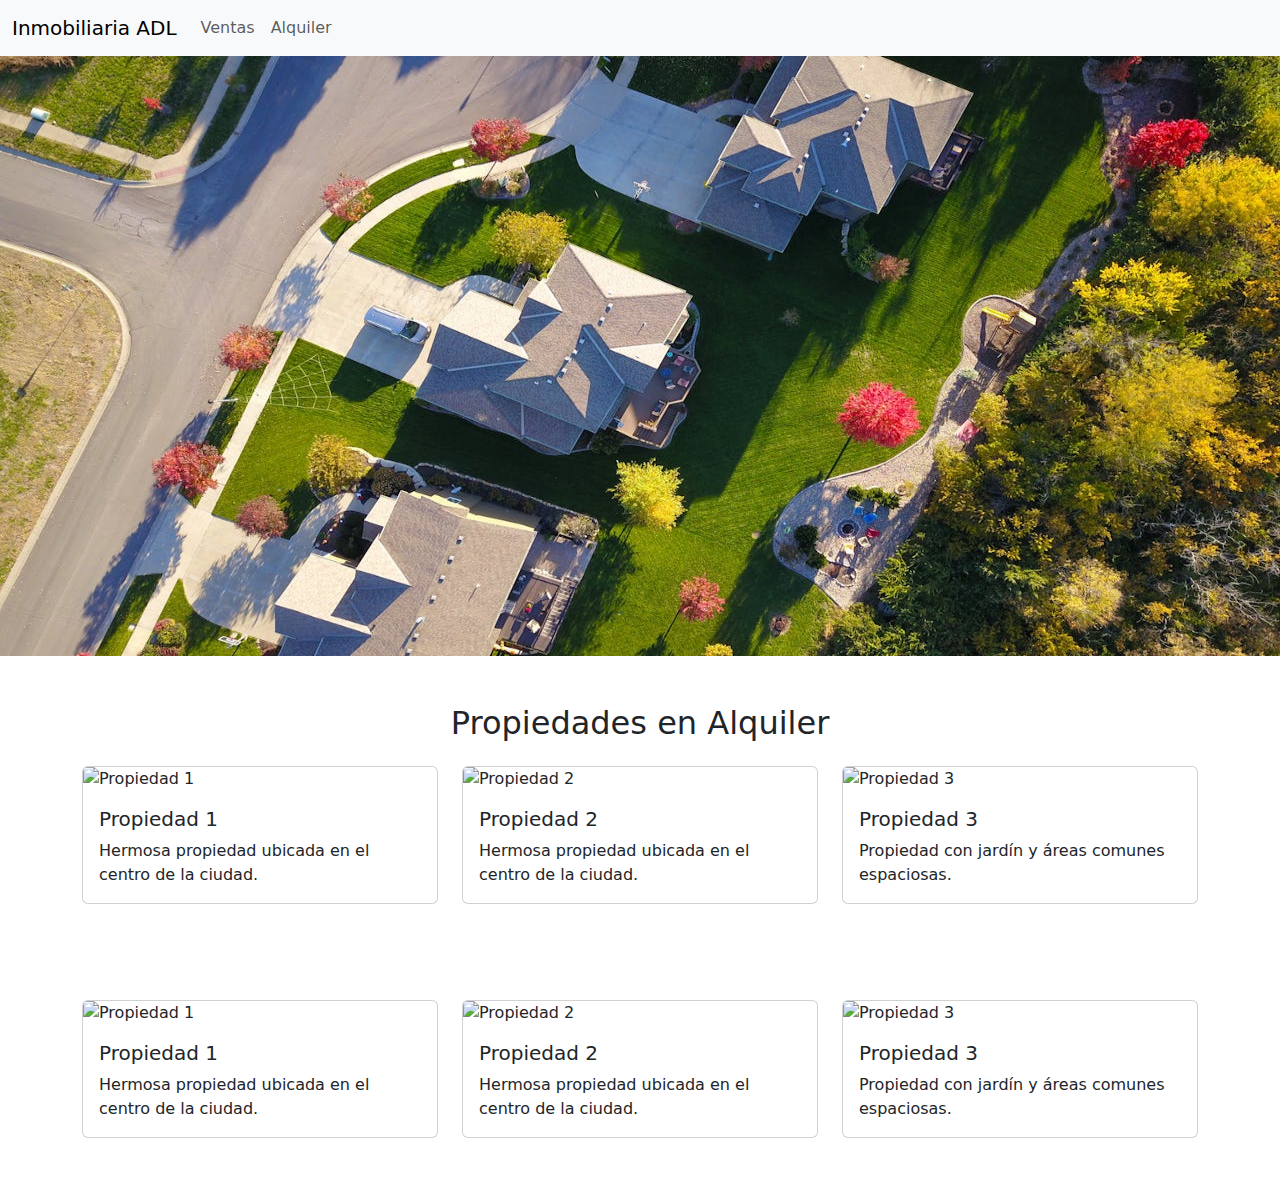
==== alquiler.html @ 39270585 "estructura pag alquiler" ====
<!doctype html>
<html lang="es">

<head>
    <meta charset="utf-8">
    <meta name="viewport" content="width=device-width, initial-scale=1">
    <link rel="stylesheet" href="./assets/css/style.css">
    <title>Bootstrap demo</title>
    <link href="https://cdn.jsdelivr.net/npm/bootstrap@5.3.3/dist/css/bootstrap.min.css" rel="stylesheet"
        integrity="sha384-QWTKZyjpPEjISv5WaRU9OFeRpok6YctnYmDr5pNlyT2bRjXh0JMhjY6hW+ALEwIH" crossorigin="anonymous">
</head>

<body>
    <nav class="navbar navbar-expand-lg bg-body-tertiary">
        <div class="container-fluid">
            <a class="navbar-brand" href="./index.html">Inmobiliaria ADL</a>
            <button class="navbar-toggler" type="button" data-bs-toggle="collapse"
                data-bs-target="#navbarSupportedContent" aria-controls="navbarSupportedContent" aria-expanded="false"
                aria-label="Toggle navigation">
                <span class="navbar-toggler-icon"></span>
            </button>
            <div class="collapse navbar-collapse" id="navbarSupportedContent">
                <ul class="navbar-nav me-auto mb-2 mb-lg-0">
                    <li class="nav-item">
                        <a class="nav-link" aria-current="page" href="./ventas.html">Ventas</a>
                    </li>
                    <li class="nav-item">
                        <a class="nav-link" href="./alquiler.html">Alquiler</a>
                    </li>
                </ul>
            </div>
        </div>
    </nav>
    <section>
        <img class="banner" src="./assets/img/banner.jpg" alt="">
    </section>

    <div class="container py-5">
        <h2 class="text-center mb-4">Propiedades en Alquiler</h2>

        <div class="row g-4">
            <div class="col-md-4">
                <div class="card">
                    <img src="https://via.placeholder.com/300x200" class="card-img-top" alt="Propiedad 1">
                    <div class="card-body">
                        <h5 class="card-title">Propiedad 1</h5>
                        <p class="card-text">Hermosa propiedad ubicada en el centro de la ciudad.</p>
                    </div>
                </div>
            </div>
            <div class="col-md-4">
                <div class="card">
                    <img src="https://via.placeholder.com/300x200" class="card-img-top" alt="Propiedad 2">
                    <div class="card-body">
                        <h5 class="card-title">Propiedad 2</h5>
                        <p class="card-text">Hermosa propiedad ubicada en el centro de la ciudad.</p>
                    </div>
                </div>
            </div>
            <div class="col-md-4">
                <div class="card">
                    <img src="https://via.placeholder.com/300x200" class="card-img-top" alt="Propiedad 3">
                    <div class="card-body">
                        <h5 class="card-title">Propiedad 3</h5>
                        <p class="card-text">Propiedad con jardín y áreas comunes espaciosas.</p>
                    </div>
                </div>
            </div>
        </div>

    </div>

    <div class="container py-5">

        <div class="row g-4">
            <div class="col-md-4">
                <div class="card">
                    <img src="https://via.placeholder.com/300x200" class="card-img-top" alt="Propiedad 1">
                    <div class="card-body">
                        <h5 class="card-title">Propiedad 1</h5>
                        <p class="card-text">Hermosa propiedad ubicada en el centro de la ciudad.</p>
                    </div>
                </div>
            </div>
            <div class="col-md-4">
                <div class="card">
                    <img src="https://via.placeholder.com/300x200" class="card-img-top" alt="Propiedad 2">
                    <div class="card-body">
                        <h5 class="card-title">Propiedad 2</h5>
                        <p class="card-text">Hermosa propiedad ubicada en el centro de la ciudad.</p>
                    </div>
                </div>
            </div>
            <div class="col-md-4">
                <div class="card">
                    <img src="https://via.placeholder.com/300x200" class="card-img-top" alt="Propiedad 3">
                    <div class="card-body">
                        <h5 class="card-title">Propiedad 3</h5>
                        <p class="card-text">Propiedad con jardín y áreas comunes espaciosas.</p>
                    </div>
                </div>
            </div>
        </div>
    </div>


    <script src="https://cdn.jsdelivr.net/npm/bootstrap@5.3.3/dist/js/bootstrap.bundle.min.js"
        integrity="sha384-YvpcrYf0tY3lHB60NNkmXc5s9fDVZLESaAA55NDzOxhy9GkcIdslK1eN7N6jIeHz"
        crossorigin="anonymous"></script>
</body>

</html>
---- assets/css/style.css ----
*{
    padding: 0px;
    margin: 0px;
    box-sizing: border-box;
}

section .banner{
    width: 100%;
    height: 600px;
}
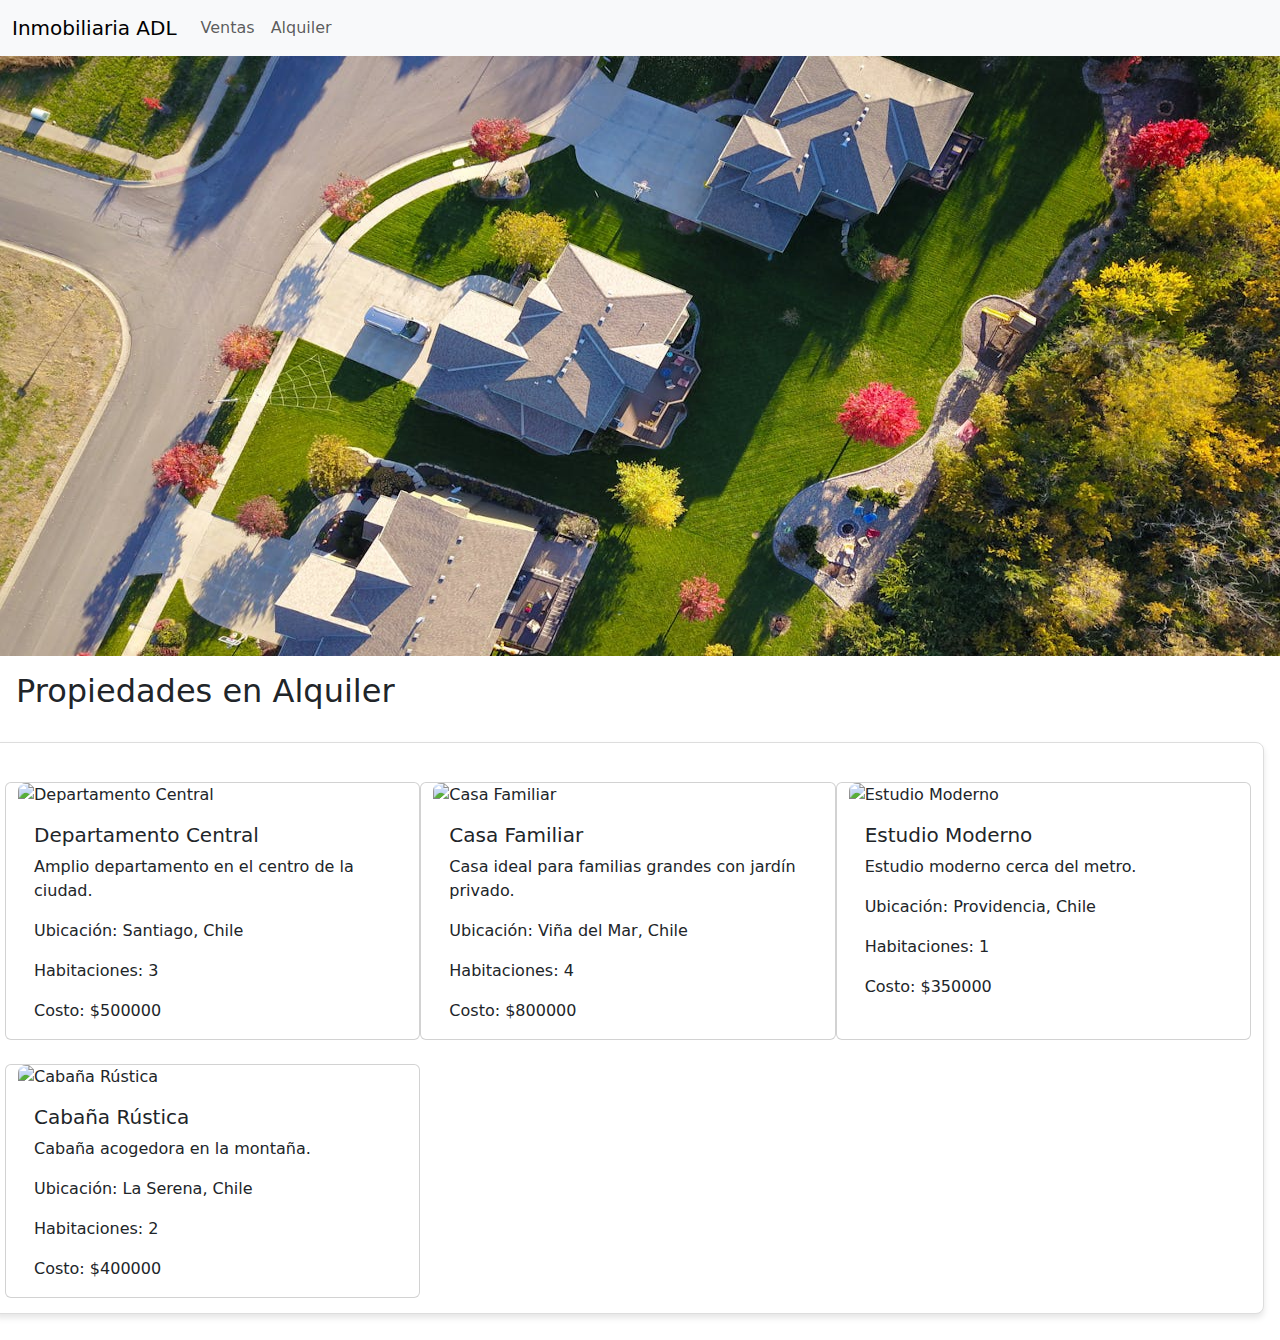
==== commit abc92d51: "agregue funcionalidad a la pag de alquiler" ====
--- a/alquiler.html
+++ b/alquiler.html
@@ -11,6 +11,7 @@
 </head>
 
 <body>
+    <!-- nav -->
     <nav class="navbar navbar-expand-lg bg-body-tertiary">
         <div class="container-fluid">
             <a class="navbar-brand" href="./index.html">Inmobiliaria ADL</a>
@@ -31,79 +32,21 @@
             </div>
         </div>
     </nav>
+    <!-- banner -->
     <section>
         <img class="banner" src="./assets/img/banner.jpg" alt="">
     </section>
 
-    <div class="container py-5">
-        <h2 class="text-center mb-4">Propiedades en Alquiler</h2>
-
-        <div class="row g-4">
-            <div class="col-md-4">
-                <div class="card">
-                    <img src="https://via.placeholder.com/300x200" class="card-img-top" alt="Propiedad 1">
-                    <div class="card-body">
-                        <h5 class="card-title">Propiedad 1</h5>
-                        <p class="card-text">Hermosa propiedad ubicada en el centro de la ciudad.</p>
-                    </div>
-                </div>
-            </div>
-            <div class="col-md-4">
-                <div class="card">
-                    <img src="https://via.placeholder.com/300x200" class="card-img-top" alt="Propiedad 2">
-                    <div class="card-body">
-                        <h5 class="card-title">Propiedad 2</h5>
-                        <p class="card-text">Hermosa propiedad ubicada en el centro de la ciudad.</p>
-                    </div>
-                </div>
-            </div>
-            <div class="col-md-4">
-                <div class="card">
-                    <img src="https://via.placeholder.com/300x200" class="card-img-top" alt="Propiedad 3">
-                    <div class="card-body">
-                        <h5 class="card-title">Propiedad 3</h5>
-                        <p class="card-text">Propiedad con jardín y áreas comunes espaciosas.</p>
-                    </div>
-                </div>
-            </div>
-        </div>
-
-    </div>
-
-    <div class="container py-5">
-
-        <div class="row g-4">
-            <div class="col-md-4">
-                <div class="card">
-                    <img src="https://via.placeholder.com/300x200" class="card-img-top" alt="Propiedad 1">
-                    <div class="card-body">
-                        <h5 class="card-title">Propiedad 1</h5>
-                        <p class="card-text">Hermosa propiedad ubicada en el centro de la ciudad.</p>
-                    </div>
-                </div>
-            </div>
-            <div class="col-md-4">
-                <div class="card">
-                    <img src="https://via.placeholder.com/300x200" class="card-img-top" alt="Propiedad 2">
-                    <div class="card-body">
-                        <h5 class="card-title">Propiedad 2</h5>
-                        <p class="card-text">Hermosa propiedad ubicada en el centro de la ciudad.</p>
-                    </div>
-                </div>
-            </div>
-            <div class="col-md-4">
-                <div class="card">
-                    <img src="https://via.placeholder.com/300x200" class="card-img-top" alt="Propiedad 3">
-                    <div class="card-body">
-                        <h5 class="card-title">Propiedad 3</h5>
-                        <p class="card-text">Propiedad con jardín y áreas comunes espaciosas.</p>
-                    </div>
-                </div>
-            </div>
-        </div>
-    </div>
+    <!-- cards -->
+    <main>
+        <section id="propiedades-alquiler" class="row g-4">
+            <h2>Propiedades en Alquiler</h2>
+            <div class="row row-cols-1 row-cols-md-3 g-4 contenedorCard" id="contenedor-alquiler"></div>
+        </section>
+    </main>
 
 
+    <script type="module" src="./assets/js/alquiler.js"></script>
     <script src="https://cdn.jsdelivr.net/npm/bootstrap@5.3.3/dist/js/bootstrap.bundle.min.js"
         integrity="sha384-YvpcrYf0tY3lHB60NNkmXc5s9fDVZLESaAA55NDzOxhy9GkcIdslK1eN7N6jIeHz"
         crossorigin="anonymous"></script>
--- a/assets/css/style.css
+++ b/assets/css/style.css
@@ -1,10 +1,54 @@
-*{
+* {
     padding: 0px;
     margin: 0px;
     box-sizing: border-box;
 }
 
-section .banner{
+section .banner {
     width: 100%;
     height: 600px;
-}+}
+
+body {
+    font-family: Arial, sans-serif;
+    margin: 0;
+    padding: 0;
+}
+
+header {
+    background-color: #333;
+    padding: 1rem;
+}
+
+header nav ul {
+    list-style: none;
+    display: flex;
+    justify-content: center;
+    gap: 1rem;
+}
+
+header nav ul li a {
+    color: white;
+    text-decoration: none;
+}
+
+main {
+    padding: 1rem;
+}
+
+.contenedorCard {
+    margin: 10px;
+    padding: 15px;
+    border: 1px solid #ddd;
+    border-radius: 8px;
+    box-shadow: 0 4px 6px rgba(0, 0, 0, 0.1);
+    background-color: #fff;
+    display: flex;
+}
+
+
+.card img {
+    width: 100%;
+    height: auto;
+    border-radius: 8px;
+}
